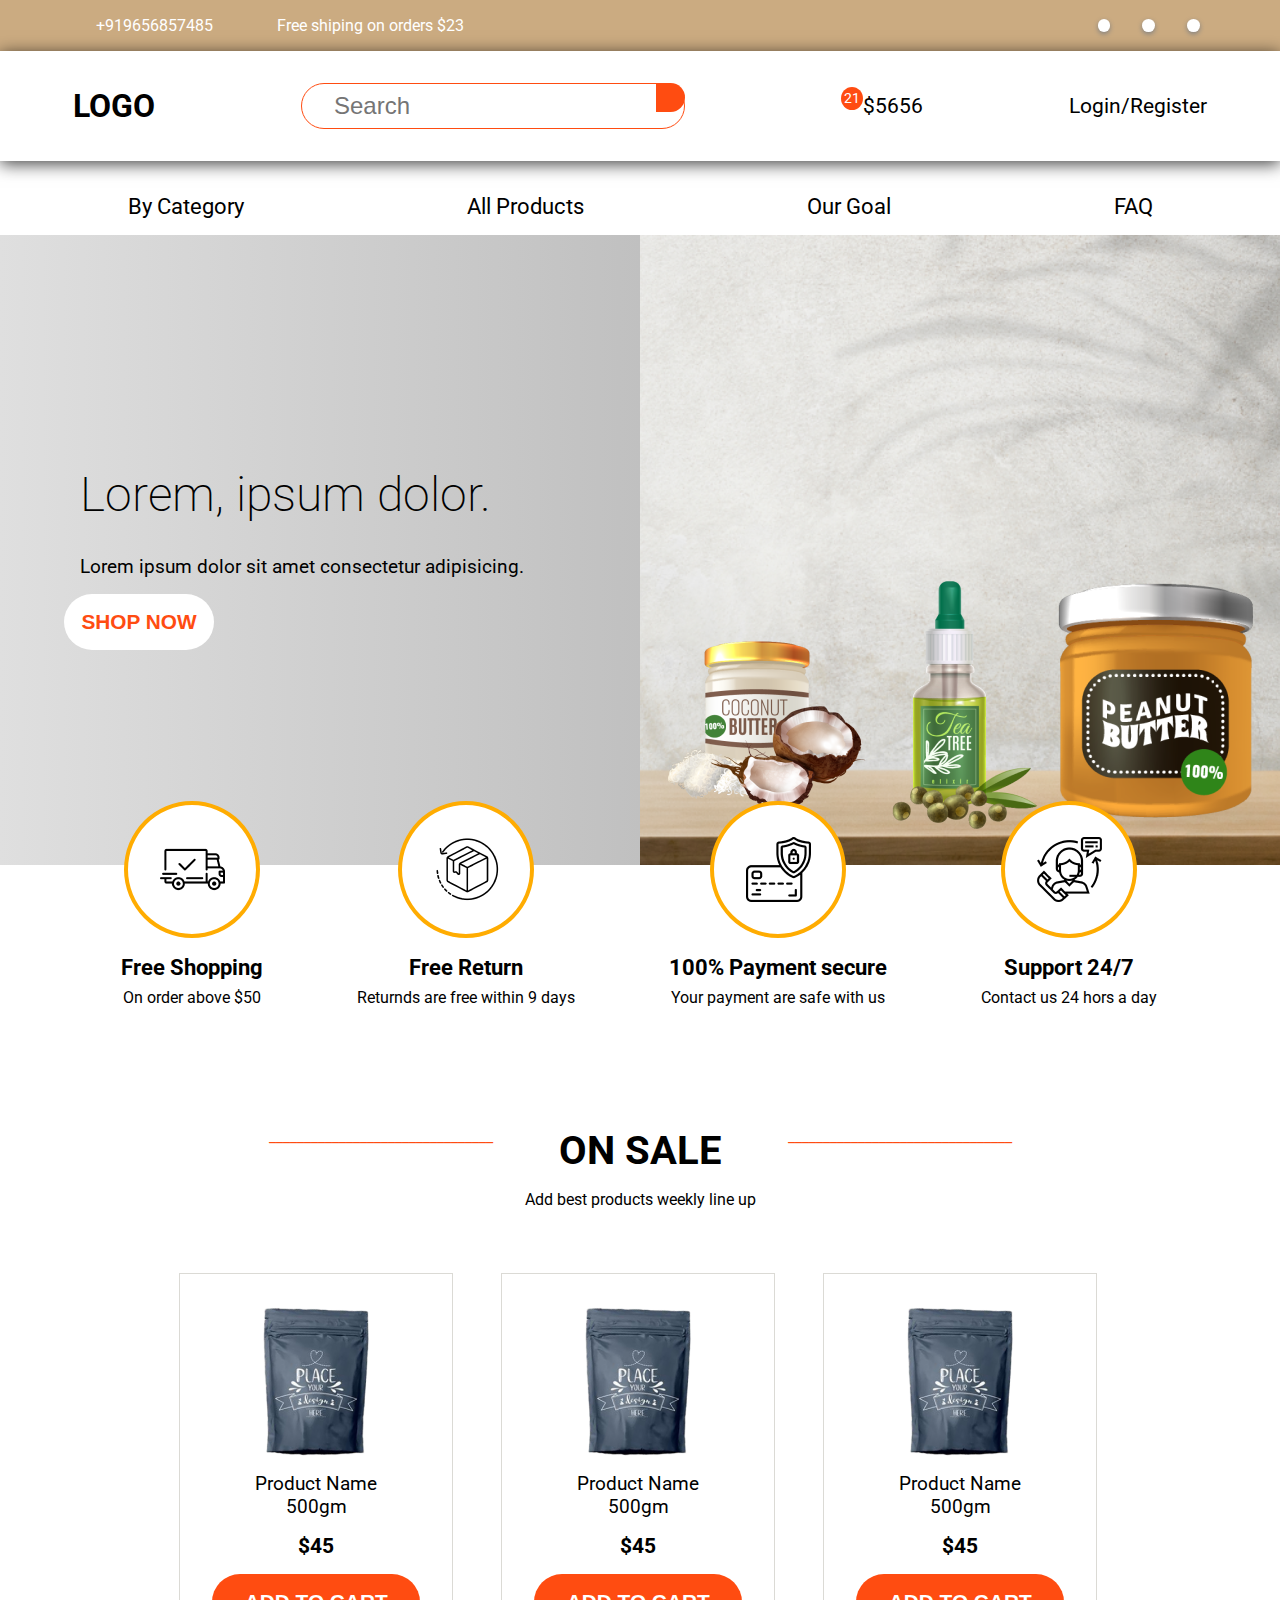
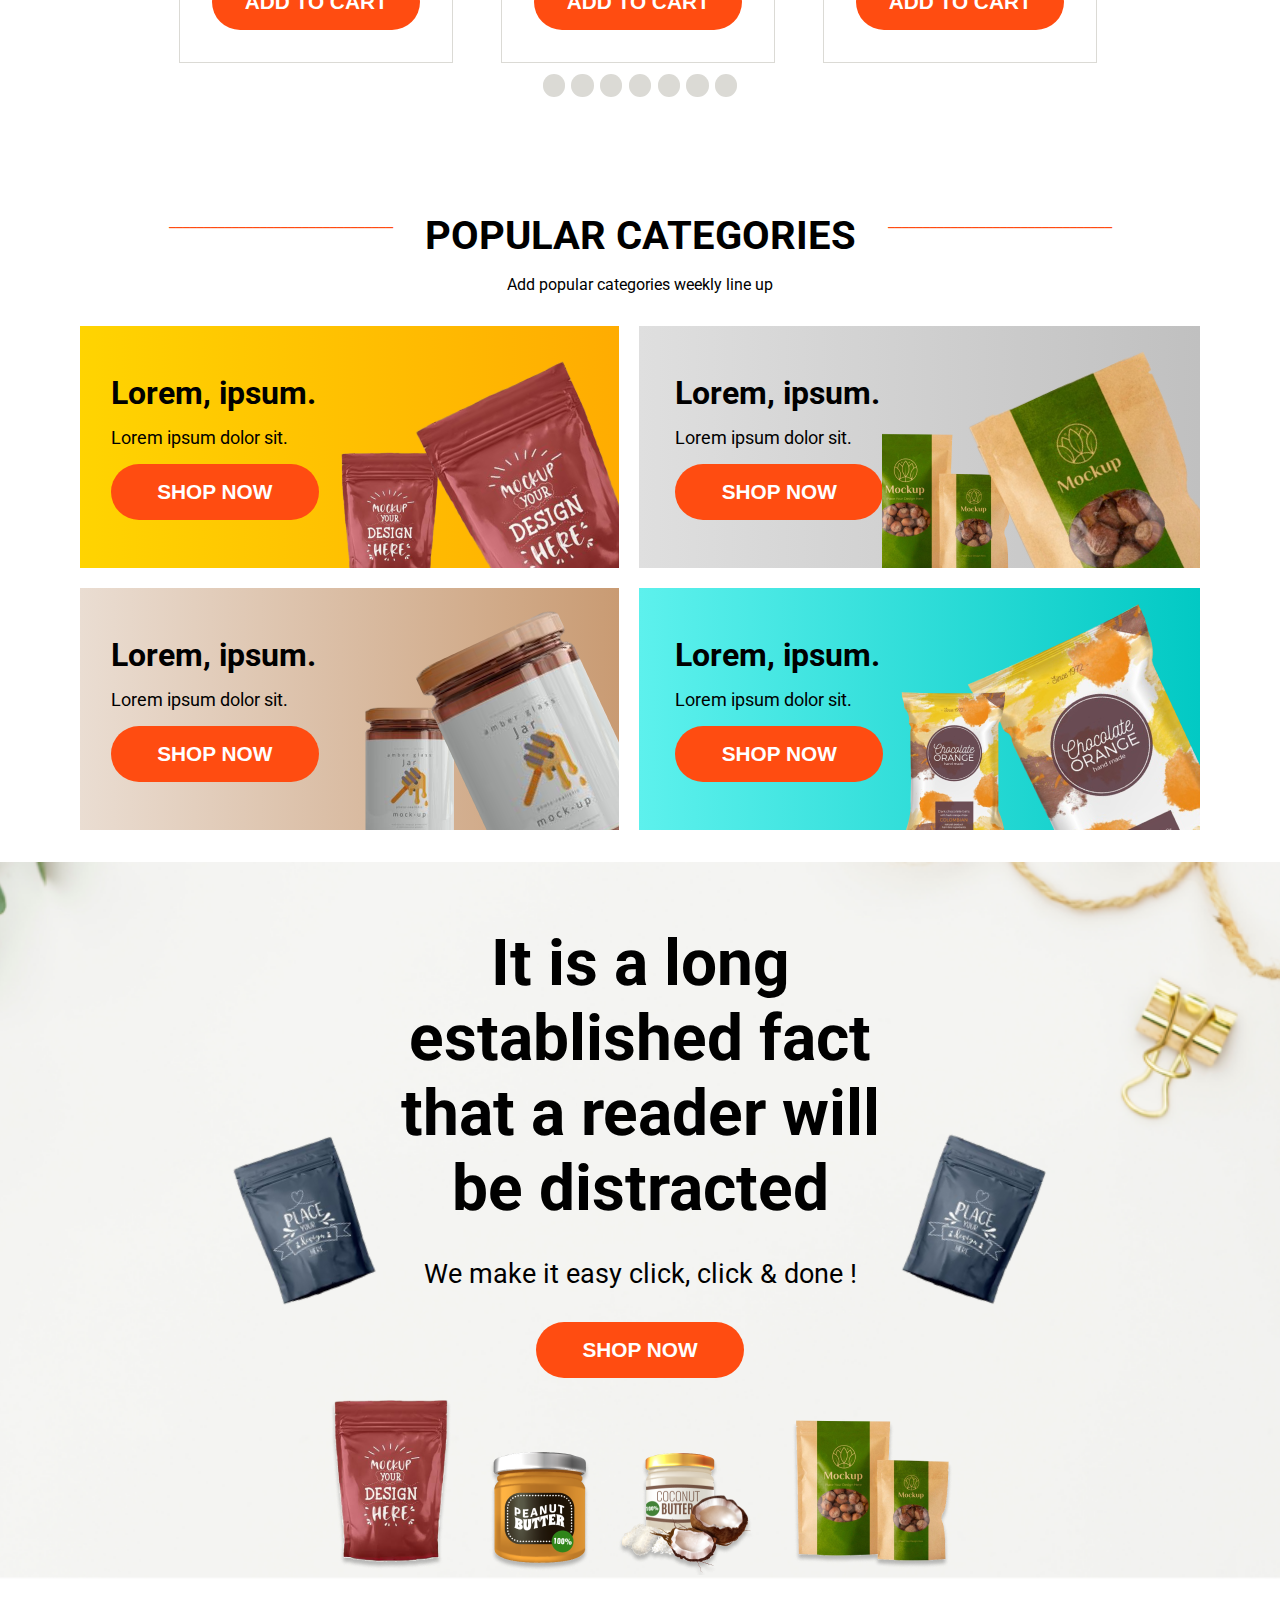
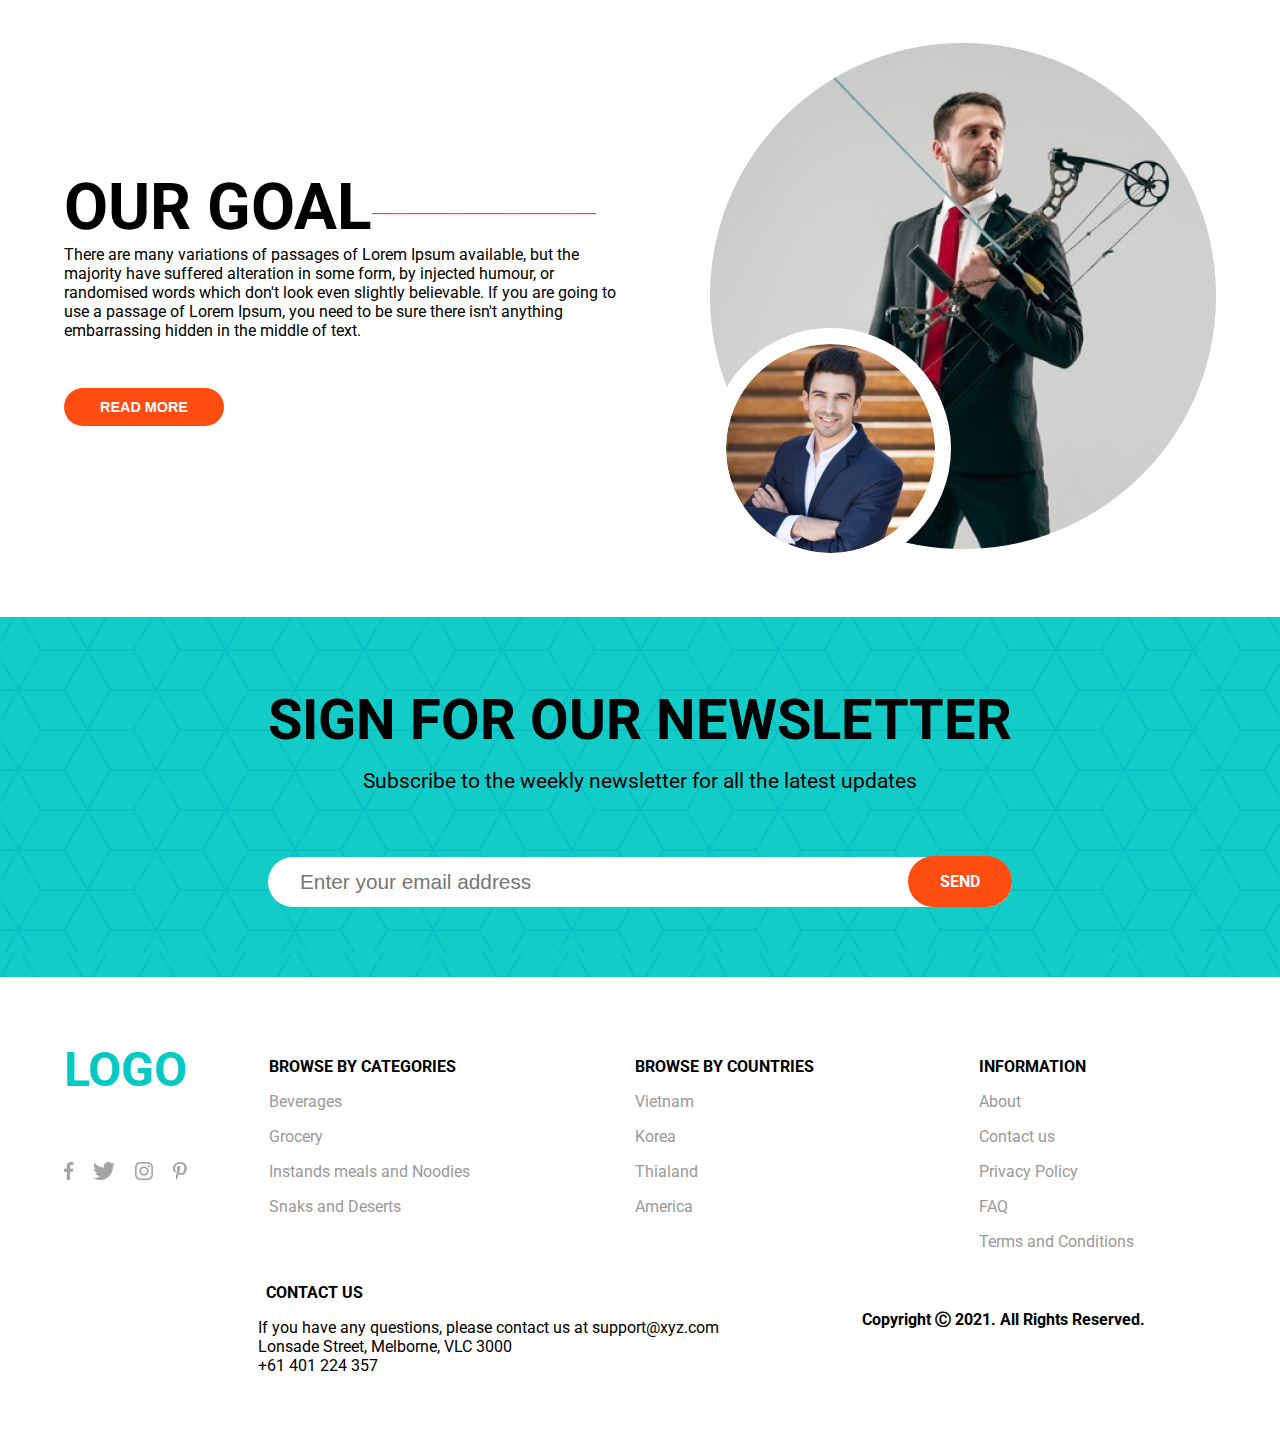
==== index.html @ 4f3ea470 "assignment submission" ====
<!DOCTYPE html>
<html lang="en">
  <head>
    <meta charset="UTF-8" />
    <meta name="viewport" content="width=device-width, initial-scale=1.0" />
    <title>Assignment</title>

    <link
      rel="stylesheet"
      href="https://cdnjs.cloudflare.com/ajax/libs/font-awesome/6.4.2/css/all.min.css"
      integrity="sha512-z3gLpd7yknf1YoNbCzqRKc4qyor8gaKU1qmn+CShxbuBusANI9QpRohGBreCFkKxLhei6S9CQXFEbbKuqLg0DA=="
      crossorigin="anonymous"
      referrerpolicy="no-referrer"
    />
    <link rel="stylesheet" href="./style/global.css" />
    <link rel="stylesheet" href="./style/utlility.css" />
    <link rel="stylesheet" href="./style/home.css" />
    <link rel="stylesheet" href="./style/cover.css" />
    <link rel="stylesheet" href="./style/carausel.css" />
    <link rel="stylesheet" href="./style/categories.css" />
    <link rel="stylesheet" href="./style/footer.css" />
  </head>
  <body>
    <nav>
      <div class="initial__nav">
        <div class="outer__initial__nav">
          <div class="inner__initial__nav">
            <p class="inner__initial__nav_mobile">
              <i class="fa-solid fa-phone"></i>
              +919656857485
            </p>
            <p class="inner__initial__nav_order">Free shiping on orders $23</p>
          </div>
          <div>
            <p class="social__media__icons">
              <span class="social__padding">
                <i class="fa-brands fa-linkedin" style="color: #be7474"></i>
              </span>
              <span class="social__padding">
                <i class="fa-brands fa-twitter" style="color: #be7474"></i>
              </span>
              <span class="social__padding">
                <i class="fa-brands fa-facebook-f" style="color: #be7474"></i>
              </span>
            </p>
          </div>
        </div>
      </div>

      <div class="second__nav__container">
        <div class="logo">
          <h5>LOGO</h5>
        </div>

        <div class="search__input">
          <span class="out__search">
            <input type="text" class="input__box" placeholder="Search" />

            <i class="fa-solid fa-magnifying-glass"></i>
          </span>
        </div>

        <div id="cart" class="cart__container">
          <span>
            <i class="fa-solid fa-bag-shopping"></i>
            <span class="number__of__orders"> 21</span>
            <span class="cart__price"> $5656 </span>
          </span>

          <div class="listing hidden">
            <div class="list">
              <img
                src="assets/images/co1 1.png"
                alt=""
                width="35"
                height="35"
              />
              <div>
                <h6>Product name</h6>
                <div>
                  <span class="reduce">-</span>
                  <span class="list__quantity">2</span>
                  <span class="add">+</span>
                </div>
              </div>

              <div class="price">
                <p>$322</p>
              </div>
            </div>

            <div class="list">
              <img src="assets/images/co2.png" alt="" width="35" height="35" />
              <div>
                <h6>Product name</h6>
                <div>
                  <span class="reduce">-</span>
                  <span class="list__quantity">2</span>
                  <span class="add">+</span>
                </div>
              </div>

              <div class="price">
                <p>$322</p>
              </div>
            </div>
            <div class="list">
              <img src="assets/images/co2.png" alt="" width="35" height="35" />
              <div>
                <h6>Product name</h6>
                <div>
                  <span class="reduce">-</span>
                  <span class="list__quantity">2</span>
                  <span class="add">+</span>
                </div>
              </div>

              <div class="price">
                <p>$322</p>
              </div>
            </div>
          </div>
        </div>
        <div class="log__reg__container">
          <p>Login/Register</p>
        </div>
      </div>
    </nav>
    <main>
      <div class="cover__container">
        <div class="header__links">
          <span>
            <a href="">By Category</a>
            <i class="fa-solid fa-angle-down"></i>
          </span>
          <a href="">All Products</a>
          <a href="">Our Goal </a>
          <a href="">FAQ</a>
        </div>

        <div class="cover">
          <div class="content">
            <h6>Lorem, ipsum dolor.</h6>
            <p>Lorem ipsum dolor sit amet consectetur adipisicing.</p>
            <button class="white__button">SHOP NOW</button>
          </div>
          <div class="image">
            <div class="images">
              <img src="assets/images/co1 1.png" alt="" />
              <img src="assets/images/co2.png" alt="" />
              <img src="assets/images/co3.png" alt="" />
            </div>
          </div>
        </div>
        <div class="feature__container">
          <div class="feature">
            <div class="feature__image">
              <span class="feature__span"
                ><img src="assets/icons/shipped 1.png" alt="" />
              </span>
            </div>
            <div class="feature__content">
              <h6>Free Shopping</h6>
              <p>On order above $50</p>
            </div>
          </div>
          <div class="feature">
            <div class="feature__image">
              <span class="feature__span"
                ><img src="assets/icons/return-box 1.png" alt="" />
              </span>
            </div>
            <div class="feature__content">
              <h6>Free Return</h6>
              <p>Returnds are free within 9 days</p>
            </div>
          </div>
          <div class="feature">
            <div class="feature__image">
              <span class="feature__span"
                ><img src="assets/icons/secure-payment 1.png" alt="" />
              </span>
            </div>
            <div class="feature__content">
              <h6>100% Payment secure</h6>
              <p>Your payment are safe with us</p>
            </div>
          </div>
          <div class="feature">
            <div class="feature__image">
              <span class="feature__span"
                ><img src="assets/icons/customer-service 1.png" alt="" />
              </span>
            </div>
            <div class="feature__content">
              <h6>Support 24/7</h6>
              <p>Contact us 24 hors a day</p>
            </div>
          </div>
        </div>
      </div>

      <div class="second__container">
        <div class="second__container__heading">
          <span class="horizontant__line">
            ________________________________</span
          >
          <div>
            <h3>ON SALE</h3>
            <p>Add best products weekly line up</p>
          </div>
          <span class="horizontant__line">
            ________________________________</span
          >
        </div>
      </div>
      <!-- carausel  -->
      <section class="carausel__seciton">
        <div class="carausel__card__container">
          <span>
            <i class="fa-solid fa-chevron-left"></i>
          </span>
          <div class="cards">
            <div class="card">
              <img
                src="assets/images/plastic-bag-foil-pouch-bag-packaging-package-branding-identity_1150-41201 1.png"
                alt=""
              />
              <p>Product Name</p>
              <p>500gm</p>
              <p class="price"><strong>$45</strong></p>

              <button class="button__dark">ADD TO CART</button>
            </div>
            <div class="card">
              <img
                src="assets/images/plastic-bag-foil-pouch-bag-packaging-package-branding-identity_1150-41201 1.png"
                alt=""
              />
              <p>Product Name</p>
              <p>500gm</p>
              <p class="price"><strong>$45</strong></p>

              <button class="button__dark">ADD TO CART</button>
            </div>
            <div class="card">
              <img
                src="assets/images/plastic-bag-foil-pouch-bag-packaging-package-branding-identity_1150-41201 1.png"
                alt=""
              />
              <p>Product Name</p>
              <p>500gm</p>
              <p class="price"><strong>$45</strong></p>

              <button class="button__dark">ADD TO CART</button>
            </div>
            <div class="card">
              <img
                src="assets/images/plastic-bag-foil-pouch-bag-packaging-package-branding-identity_1150-41201 1.png"
                alt=""
              />
              <p>Product Name</p>
              <p>500gm</p>
              <p class="price"><strong>$45</strong></p>

              <button class="button__dark">ADD TO CART</button>
            </div>
            <div class="card">
              <img
                src="assets/images/plastic-bag-foil-pouch-bag-packaging-package-branding-identity_1150-41201 1.png"
                alt=""
              />
              <p>Product Name</p>
              <p>500gm</p>
              <p class="price"><strong>$45</strong></p>

              <button class="button__dark">ADD TO CART</button>
            </div>
            <div class="card">
              <img
                src="assets/images/plastic-bag-foil-pouch-bag-packaging-package-branding-identity_1150-41201 1.png"
                alt=""
              />
              <p>Product Name</p>
              <p>500gm</p>
              <p class="price"><strong>$45</strong></p>

              <button class="button__dark">ADD TO CART</button>
            </div>
            <div class="card">
              <img
                src="assets/images/plastic-bag-foil-pouch-bag-packaging-package-branding-identity_1150-41201 1.png"
                alt=""
              />
              <p>Product Name</p>
              <p>500gm</p>
              <p class="price"><strong>$45</strong></p>

              <button class="button__dark">ADD TO CART</button>
            </div>
          </div>
          <span>
            <i class="fa-solid fa-chevron-right"></i>
          </span>
        </div>

        <div class="cr__btn__container">
          <span class="cr__btn inactive__button"> </span>
          <span class="cr__btn inactive__button"> </span>
          <span class="cr__btn inactive__button"> </span>
          <span class="cr__btn inactive__button"> </span>
          <span class="cr__btn inactive__button"> </span>
          <span class="cr__btn inactive__button"> </span>
          <span class="cr__btn inactive__button"> </span>
        </div>
      </section>

      <section class="third__container">
        <div class="third__container__heading">
          <span class="horizontant__line">
            ________________________________</span
          >
          <div>
            <h3>POPULAR CATEGORIES</h3>
            <p>Add popular categories weekly line up</p>
          </div>
          <span class="horizontant__line">
            ________________________________</span
          >
        </div>
      </section>

      <section class="fourth__container">
        <div class="box color1">
          <div class="box__content">
            <div>
              <h4>Lorem, ipsum.</h4>
              <p>Lorem ipsum dolor sit.</p>
              <button class="button__dark">SHOP NOW</button>
            </div>
          </div>
          <div class="box__image__container">
            <img src="assets/images/Mask Group(1).png" alt="" />
          </div>
        </div>
        <div class="box color2">
          <div class="box__content">
            <div>
              <h4>Lorem, ipsum.</h4>
              <p>Lorem ipsum dolor sit.</p>
              <button class="button__dark">SHOP NOW</button>
            </div>
          </div>
          <div class="box__image__container">
            <img src="assets/images/Mask Group.png" alt="" />
          </div>
        </div>
        <div class="box color3">
          <div class="box__content">
            <div>
              <h4>Lorem, ipsum.</h4>
              <p>Lorem ipsum dolor sit.</p>
              <button class="button__dark">SHOP NOW</button>
            </div>
          </div>
          <div class="box__image__container">
            <img src="assets/images/Mask Group (copy).png" alt="" />
          </div>
        </div>
        <div class="box color4">
          <div class="box__content">
            <div>
              <h4>Lorem, ipsum.</h4>
              <p>Lorem ipsum dolor sit.</p>
              <button class="button__dark">SHOP NOW</button>
            </div>
          </div>
          <div class="box__image__container">
            <img src="assets/images/Mask Group4.png" alt="" />
          </div>
        </div>
      </section>

      <section class="fifth__section">
        <img
          class="left_img"
          src="assets/images/plastic-bag-foil-pouch-bag-packaging-package-branding-identity_1150-41201 1.png"
          alt=""
        />
        <img
          class="right_img"
          src="assets/images/plastic-bag-foil-pouch-bag-packaging-package-branding-identity_1150-41201 1.png"
          alt=""
        />
        <h3>It is a long established fact that a reader will be distracted</h3>
        <p>We make it easy click, click & done !</p>
        <button class="button__dark">SHOP NOW</button>
        <div>
          <img src="assets/images/Group 24.png" alt="" />
        </div>
      </section>

      <section class="sixth__section">
        <div class="content">
          <div class="flex items-center">
            <h2>OUR GOAL</h2>
            <p>________________________________</p>
          </div>
          <p>
            There are many variations of passages of Lorem Ipsum available, but
            the majority have suffered alteration in some form, by injected
            humour, or randomised words which don't look even slightly
            believable. If you are going to use a passage of Lorem Ipsum, you
            need to be sure there isn't anything embarrassing hidden in the
            middle of text.
          </p>
          <button class="button__dark">READ MORE</button>
        </div>
        <div class="image__container relative">
          <img src="assets/images/goalimage1.png" alt="" />
          <img class="secondary" src="assets/images/goalimage2.png" alt="" />
        </div>
      </section>

      <section class="seventh__container flex justify-center items-center">
        <div class="seventh__container__content">
          <h3>SIGN FOR OUR NEWSLETTER</h3>
          <p>Subscribe to the weekly newsletter for all the latest updates</p>
          <span class="input__span relative">
            <input
              type="text"
              class="input__box"
              placeholder="Enter your email address"
            />

            <span class="input__button">SEND</span>
          </span>
        </div>
      </section>
    </main>

    <footer class="footer__section">
      <div class="company">
        <h1>LOGO</h1>
        <img src="assets/icons/Group 30.png" alt="" />
      </div>
      <div class="links">
        <div class="flex first__container">
          <div>
            <ul>
              <li class="heading">BROWSE BY CATEGORIES</li>
            </ul>
            <ul>
              <li>Beverages</li>
            </ul>
            <ul>
              <li>Grocery</li>
            </ul>
            <ul>
              <li>Instands meals and Noodies</li>
            </ul>
            <ul>
              <li>Snaks and Deserts</li>
            </ul>
          </div>
          <div>
            <ul>
              <li class="heading">BROWSE BY COUNTRIES</li>
            </ul>
            <ul>
              <li>Vietnam</li>
            </ul>
            <ul>
              <li>Korea</li>
            </ul>
            <ul>
              <li>Thialand</li>
            </ul>
            <ul>
              <li>America</li>
            </ul>
          </div>
          <div>
            <ul>
              <li class="heading">INFORMATION</li>
            </ul>
            <ul>
              <li>About</li>
            </ul>
            <ul>
              <li>Contact us</li>
            </ul>
            <ul>
              <li>Privacy Policy</li>
            </ul>
            <ul>
              <li>FAQ</li>
            </ul>
            <ul>
              <li>Terms and Conditions</li>
            </ul>
          </div>
        </div>
        <div class="second__container">
          <div class="contact">
            <h4 class="bold contact__heading">CONTACT US</h4>
            <div class="contact__info">
              <p>
                <i style="color: #9a9999" class="fa-solid fa-envelope"></i>
                <span>
                  If you have any questions, please contact us at
                  support@xyz.com
                </span>
              </p>
              <p>
                <i style="color: #9a9999" class="fa-solid fa-location-dot"></i>
                <span>Lonsade Street, Melborne, VLC 3000</span>
              </p>
              <p>
                <i style="color: #9a9999" class="fa-solid fa-phone"></i>
                <span>+61 401 224 357</span>
              </p>
            </div>
          </div>
          <div class="copyright bold">
            <p>Copyright Ⓒ 2021. All Rights Reserved.</p>
          </div>
        </div>
      </div>
    </footer>

    <script src="index.js"></script>
    <script src="slider.js"></script>
  </body>
</html>
---- style/global.css ----
@import url("https://fonts.googleapis.com/css2?family=Roboto&display=swap");

* {
  margin: 0;
  padding: 0;
  box-sizing: border-box;
}

:root {
  --primary: #ff4c11;
  --secondary: #ffac01;
  --color5: #ffffff;
  --color1: linear-gradient(to right, #ffd401, #ffac01);
  --color2: linear-gradient(to right, #dfdfdf, #c0c0c0);
  --color3: linear-gradient(to right, #eaddd2, #c99b73);
  --color4: linear-gradient(to right, #5df1ed, #02c9c4);
  --color6: #cbab81;
  --textColor: #ffffff;
  --textColorLight: #9a9999;
  --color7: #dbdad5;
  --black: #00000;
  --color8: #ffac01;
  --color9: #c0c0c0;
  --color10: #c99b73;
  --color11: #02c9c4;

  font-family: "Roboto", sans-serif;
}
---- style/utlility.css ----
.button__dark {
  width: 13rem;
  background-color: var(--primary);
  padding: 1rem 0.5rem;
  border-radius: 50px;
  color: var(--textColor);
  border: none;
  font-weight: bold;
  font-size: 1.3em;
}
.button__dark__secondary {
  width: 13rem;
  background-color: var(--secondary);
  padding: 1rem 0.5rem;
  border-radius: 50px;
  color: var(--textColor);
  border: none;
  font-weight: bold;
  font-size: 1.3em;
}
.active__button {
  background-color: var(--primary);
}

.inactive__button {
  background: var(--color7);
}

.color1 {
  background: var(--color1);
}

.color2 {
  background: var(--color2);
}

.color3 {
  background: var(--color3);
}

.color4 {
  background: var(--color4);
}
.color1::before {
  background-color: var(--color8);
}

.color2::before {
  background-color: var(--color9);
}

.color3::before {
  background-color: var(--color10);
}

.color4::before {
  background-color: var(--color11);
}

.flex {
  display: flex;
}
.justify-center {
  justify-content: center;
}
.items-center {
  align-items: center;
}

.relative {
  position: relative;
}
.bold {
  font-weight: bold;
}

.primaryText {
  color: var(--primary);
}

.text-centre {
  text-align: center;
}
.space-between {
  justify-content: space-between;
}

.next-button {
  background-color: var(--color5);
  padding: 0.5rem 1rem;
  border-radius: 20px;
  width: 10rem;
  border: 1px solid var(--color7);
  margin: 0 2rem;
}
---- style/home.css ----
.initial__nav {
  background-color: var(--color6);
  padding: 1rem 4rem;
}

.outer__initial__nav {
  display: flex;
  justify-content: space-between;
  align-items: center;
}

.inner__initial__nav {
  display: flex;
  color: var(--textColor);
}

.inner__initial__nav_mobile,
.inner__initial__nav_order {
  padding: 0 2rem;
}

.outer__initial__nav .social__media__icons {
  display: flex;
}

.outer__initial__nav .social__media__icons .social__padding {
  margin: auto;
  display: flex;
  justify-content: center;
  align-items: center;
  background: white;
  border-radius: 50%;
  padding: 0.4rem;
  margin: 0 1rem;
  -webkit-box-shadow: 0px 2px 5px 0px rgba(130, 130, 130, 1);
  -moz-box-shadow: 0px 2px 5px 0px rgba(130, 130, 130, 1);
  box-shadow: 0px 2px 5px 0px rgba(130, 130, 130, 1);
}

/* ********************** logo header ***************** */

.second__nav__container .search__input .out__search {
}
.second__nav__container .search__input .fa-magnifying-glass {
  color: var(--color5);
}

.search__input .input__box {
  /* padding: 0.7rem 0; */
  font-size: 1.5rem;
  border-radius: 50px;
  padding: 0.5rem 2rem;
  border: 1px solid var(--primary);
  outline-color: var(--primary);
  width: 30vw;
}
.search__input .out__search {
  /* padding: 0.7rem 0; */
  position: relative;
}

.search__input .out__search i {
  position: absolute;
  right: 0;
  background-color: var(--primary);
  padding: 0.9rem;
  border-radius: 0 50% 50% 0;
}
.second__nav__container {
  display: flex;
  justify-content: space-around;
  align-items: center;
}

.second__nav__container .cart__container,
.log__reg__container {
  font-size: 1.3rem;
}

.second__nav__container .logo h5 {
  font-size: 2rem;
  color: var(--color3);
}

.second__nav__container {
  padding: 2rem 0;
  -webkit-box-shadow: 0px 3px 16px 0px rgba(0, 0, 0, 0.75);
  -moz-box-shadow: 0px 3px 16px 0px rgba(0, 0, 0, 0.75);
  box-shadow: 0px 3px 16px 0px rgba(0, 0, 0, 0.75);
}

.second__nav__container .cart__container {
  position: relative;
}

.second__nav__container .cart__container .number__of__orders {
  color: var(--textColor);
  background-color: var(--primary);
  position: absolute;
  top: -7px;
  left: 10px;
  font-size: 0.9rem;
  border-radius: 50%;
  padding: 0.2rem;
}

.second__nav__container .cart__container .cart__price {
  margin-left: 2rem;
}

.second__nav__container .cart__container .listing {
  position: absolute;
  background-color: var(--color5);
  -webkit-box-shadow: 1px 0px 13px 0px rgba(0, 0, 0, 0.75);
  -moz-box-shadow: 1px 0px 13px 0px rgba(0, 0, 0, 0.75);
  box-shadow: 1px 0px 13px 0px rgba(0, 0, 0, 0.75);
  padding: 0.5rem;
  border-radius: 7px;
  width: 25rem;
  animation-name: fade;
  animation-duration: 0.3s;
  z-index: 10;
}
@keyframes fade {
  0% {
    opacity: 0;
  }
  100% {
    opacity: 1;
  }
}

.listing .reduce {
  padding: 0 0.5rem;
  border-radius: 50%;
  background-color: var(--color7);
}

.listing .add {
  padding: 0 0.5rem;
  border-radius: 50%;
  background-color: var(--primary);
  color: var(--textColor);
}

.second__nav__container .cart__container .listing .list {
  display: flex;
  justify-content: space-around;
  align-items: center;
  margin: 2rem 0.5rem;
  border-bottom: 1px solid var(--color7);
  padding: 0.5rem;
}

.hidden {
  display: none !important;
}
---- style/cover.css ----
.cover__container {
  margin-top: 1rem;
  position: relative;
}

.cover__container .header__links {
  display: flex;
  justify-content: space-around;
  padding: 1rem;
}

.cover__container .header__links a {
  text-decoration: none;
  color: black;
  font-size: 1.4em;
}

.cover__container .cover {
  height: 70vh;
  display: flex;
}

.cover__container .cover .content {
  background: var(--color2);
  height: 100%;
  width: 50%;
  display: flex;
  justify-content: center;
  align-items: left;
  flex-direction: column;
  padding: 0 4rem;
}
.cover__container .cover .image {
  width: 50%;
  height: 100%;
  background-image: url("../assets/images/product-backdrop-empty-wooden-table-with-concrete-wall-plant-shadow\ 1.png");
  background-size: cover; /* Adjusts the image size to cover the entire container */
  background-position: center; /* Centers the image within the container */
  background-repeat: no-repeat;
  display: flex;
  justify-content: center;
  align-items: end;
}

.cover__container .cover .image .images {
  margin-bottom: 2rem;
}

.cover__container .cover .content h6 {
  font-size: 3em;
  font-weight: 200;
  padding: 1rem;
}
.cover__container .cover .content p {
  font-size: 1.2em;
  padding: 1rem;
}
.white__button {
  width: 150px;
  background-color: var(--color5);
  padding: 1rem 0.5rem;
  border-radius: 50px;
  color: var(--primary);
  border: none;
  font-weight: bold;
  font-size: 1.3em;
}

.feature__container {
  /* position: absolute; */

  /* justify-content: space-around; */
  bottom: -7rem;
  /* padding: 0 5rem; */
  gap: 5rem;
  display: flex;
  justify-content: center;
  align-items: center;
  margin-top: -4rem;
}
.feature__container .feature {
  display: flex;
  justify-content: center;
  align-items: center;
  flex-direction: column;
}
.feature__container .feature .feature__image .feature__span {
  width: 70px;
  display: flex;
  justify-content: center;
  padding: 2rem 4rem;
  border-radius: 50%;
  background-color: var(--color5);
  border: 4px solid var(--secondary);
}

.feature__container .feature .feature__content {
  margin-top: 1rem;
}

.feature__container .feature .feature__content h6 {
  font-size: 1.4rem;
  text-align: center;
}
.feature__container .feature .feature__content p {
  font-size: 1rem;
  text-align: center;
  margin: 0.5rem;
}
.second__container,
.third__container {
  margin-top: 7rem;
}
.second__container .second__container__heading,
.third__container .third__container__heading {
  display: flex;
  justify-content: center;

  gap: 2rem;

  text-align: center;
}
.second__container .second__container__heading .horizontant__line,
.third__container .third__container__heading .horizontant__line {
  color: var(--primary);
}
.second__container__heading p,
.third__container__heading p {
  margin-top: 1rem;
}

.second__container__heading h3,
.third__container__heading h3 {
  font-size: 2.5rem;
}
---- style/carausel.css ----
.carausel__seciton {
  margin-top: 4rem;
}
.carausel__seciton .carausel__card__container {
  display: flex;
  align-items: center;
  margin: 0.5rem 4rem;
}
.carausel__seciton .carausel__card__container .cards .card {
  border: 1px solid var(--color7);
  padding: 2rem;
  width: 25rem;
  display: flex;
  flex-direction: column;
  justify-content: center;
  align-items: center;
}
.carausel__seciton .carausel__card__container .cards {
  overflow-x: auto;
  display: flex;
  gap: 3rem;
  white-space: nowrap;
  width: 80%;
  margin: auto;
}
.carausel__seciton .carausel__card__container .cards::-webkit-scrollbar {
  display: none;
}
.carausel__seciton .carausel__card__container .cards .card img {
  margin-bottom: 1rem;
}
.carausel__seciton .carausel__card__container .cards .card p {
  font-size: 1.2rem;
  text-align: center;
}

.carausel__seciton .carausel__card__container .cards .card .price {
  font-size: 1.3rem;
  margin: 1rem 0;
}
.carausel__seciton .carausel__card__container .fa-chevron-left,
.carausel__seciton .carausel__card__container .fa-chevron-right {
  font-size: 1.4rem;
  cursor: pointer;
}

.carausel__seciton .cr__btn {
  padding: 0.7rem;
  border-radius: 50%;

  margin: 0.2rem;
}

.carausel__seciton .cr__btn__container {
  display: flex;
  justify-content: center;
  align-items: center;
}
---- style/categories.css ----
.fourth__container {
  margin: 2rem 5rem;
  display: grid;
  grid-template-columns: repeat(2, 1fr); /* Two columns */
  grid-template-rows: repeat(2, 1fr);
  gap: 20px; /* Optional: Add some gap between the items */
}
.fourth__container .box {
  /* position: relative; */
  display: flex;
  justify-content: center;
  align-items: center;
}

.fourth__container:nth-child(1) {
}
.fourth__container .box .box__content {
  display: flex;
  flex-direction: column;
  align-items: center;
  justify-content: center;

  width: 50%;
}
.fourth__container .box .box__content h4 {
  font-size: 2rem;
}
.fourth__container .box .box__content p {
  font-size: 1.1rem;
  margin: 1rem 0;
}
.fourth__container .box .box__image__container {
  display: flex;
  justify-content: end;
  align-items: end;
  width: 50%;
}
.fourth__container .box .box__image__container img {
}

.fifth__section {
  background-image: url("../assets/images/design-space-decorated-with-leaves-website-banner-template\ 1.png");
  background-repeat: no-repeat;
  background-size: cover; /* Adjusts the image size to cover the entire container */
  background-position: center; /* Centers the image within the container */
  min-height: 35rem;
  width: 100vw;
  display: flex;
  justify-content: center;
  flex-direction: column;
  align-items: center;
  padding: 0 25rem;
  position: relative;
}

.fifth__section h3 {
  padding-top: 3rem;
  font-size: 4rem;
  margin: 1rem 0;
  text-align: center;
}
.fifth__section p {
  font-size: 1.7rem;
  margin: 1rem 0;
}

.fifth__section button {
  margin: 1rem 0;
}

.fifth__section .left_img {
  position: absolute;
  rotate: 340deg;
  left: 15rem;
}
.fifth__section .right_img {
  position: absolute;
  rotate: 20deg;
  right: 15rem;
}

.sixth__section {
  display: flex;
  margin: 4rem;
  /* padding: 0 5rem; */
  justify-content: space-between;

  align-items: center;
}
.sixth__section .content {
  width: 50%;
}
.sixth__section .content h2 {
  font-size: 4rem;
}
.sixth__section .content button {
  font-size: 0.9em;
  width: 10rem;
  margin-top: 3rem;
  padding: 0.7rem 1rem;
}
.sixth__section .content .flex p {
  color: var(--primary);
}
.sixth__section .image__container,
.sixth__section .content {
}
.sixth__section .image__container .secondary {
  padding: 1rem;
  background-color: var(--color5);
  border-radius: 50%;
  position: absolute;
  bottom: -1rem;
  left: 0;
}
.seventh__container {
  background: url("../assets/images/seenthimg.png");
  background-color: var(--color11);
  height: 40vh;
}
.seventh__container .seventh__container__content .input__span input {
  padding: 0.8rem 2rem;
  font-size: 1.3rem;
  width: 100%;
  border-radius: 200px;
  outline: none;
  border: none;
}

.seventh__container .seventh__container__content .input__span .input__button {
  background-color: var(--primary);
  position: absolute;
  right: 0;
  top: -1.1rem;

  padding: 1rem 2rem;
  border-radius: 50px;
  color: var(--textColor);
  font-weight: bold;
}

.seventh__container .seventh__container__content h3 {
  font-size: 3.5rem;
}
.seventh__container .seventh__container__content p {
  font-size: 1.3rem;
  margin: 1rem 0;
  text-align: center;
  margin-bottom: 4rem;
}
---- style/footer.css ----
.footer__section {
  padding: 4rem;
  display: flex;
}

.footer__section .company h1 {
  font-size: 3rem;
  color: var(--color11);
  margin-bottom: 4rem;
}
.footer__section .links {
  width: 100%;
}
.footer__section .links .first__container {
  display: flex;
  justify-content: space-around;
  width: 100%;
}
.footer__section .links .first__container ul li {
  list-style: none;
  margin: 1rem;
  color: var(--textColorLight);
}

.footer__section .heading {
  font-weight: bold;
  color: black !important;
}

.footer__section .links .contact .contact__info {
  margin-left: -1rem;
}

.footer__section .links .contact .contact__info i {
  margin: 0.5rem;
}

.footer__section .links .second__container {
  margin-top: 0;
  display: flex;
  justify-content: space-around;
  align-items: center;
}
.footer__section .second__container .contact__heading {
  margin: 1rem 0.5rem;
}
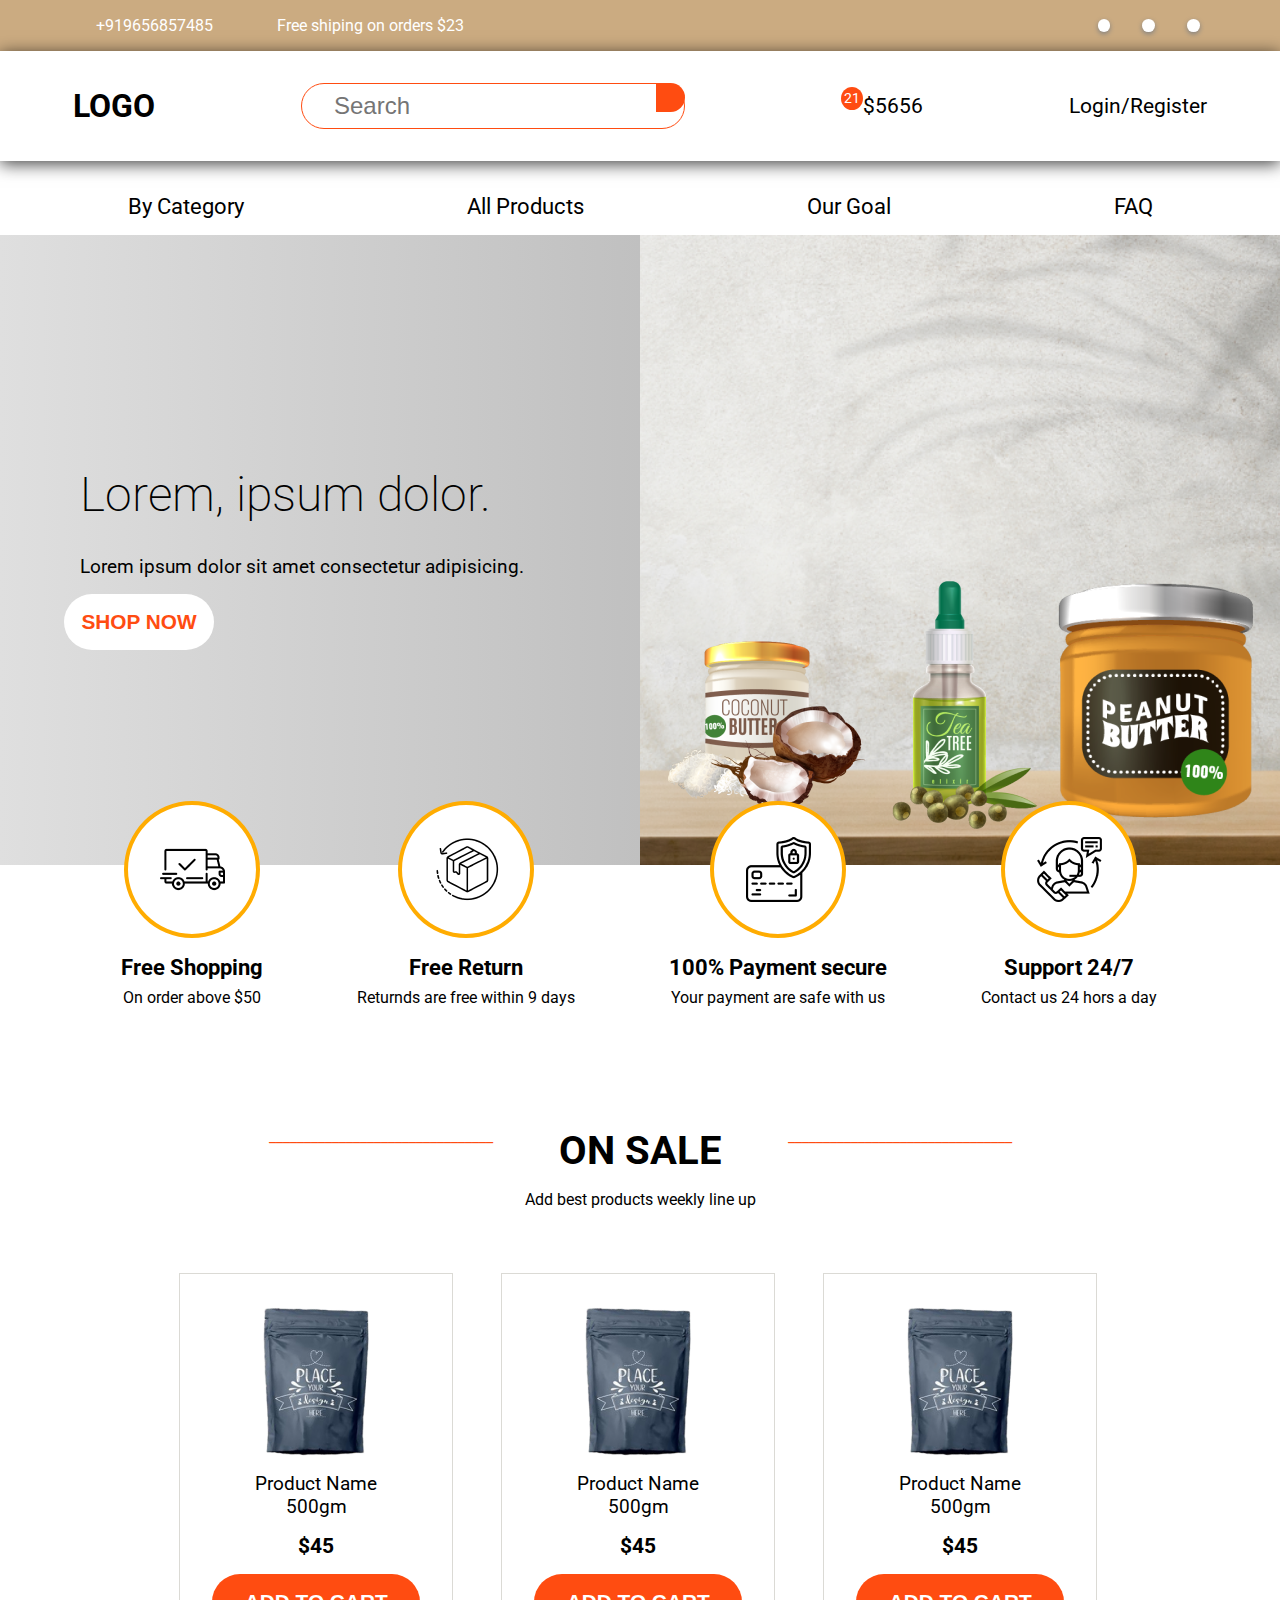
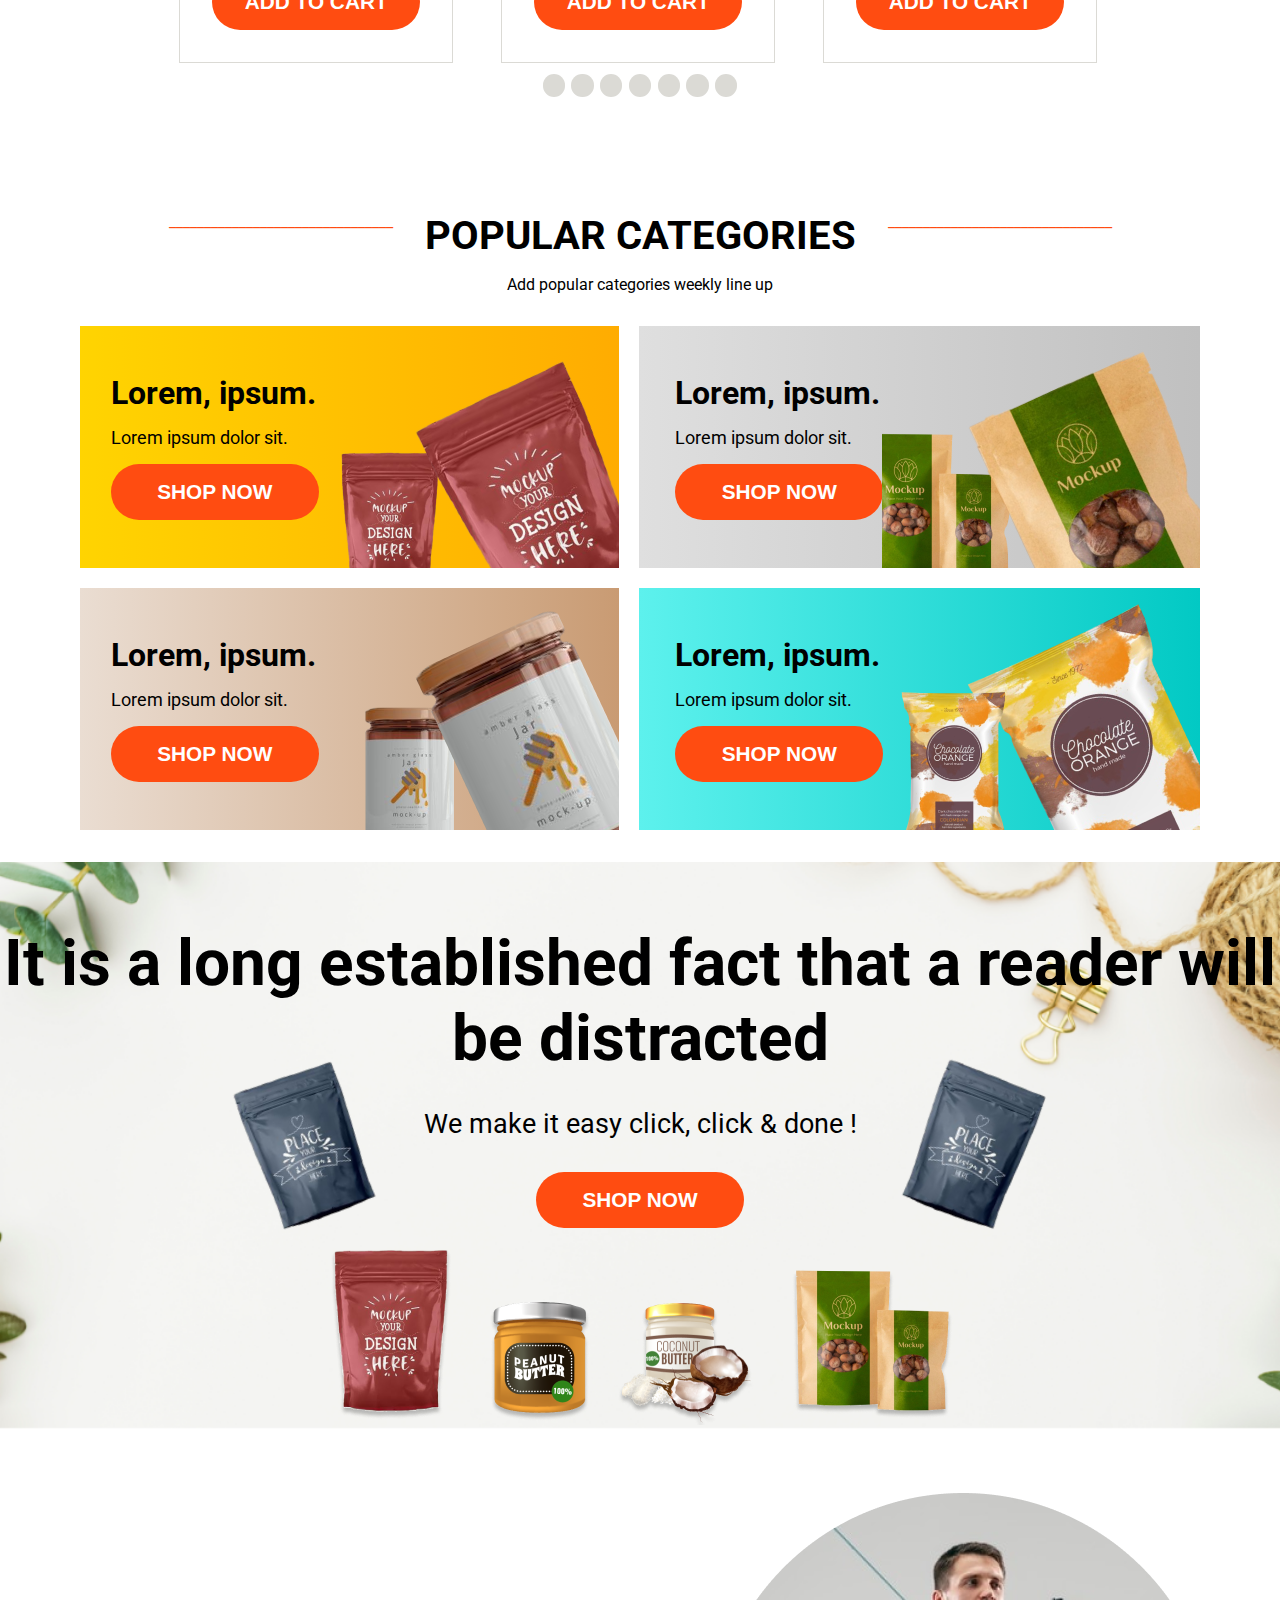
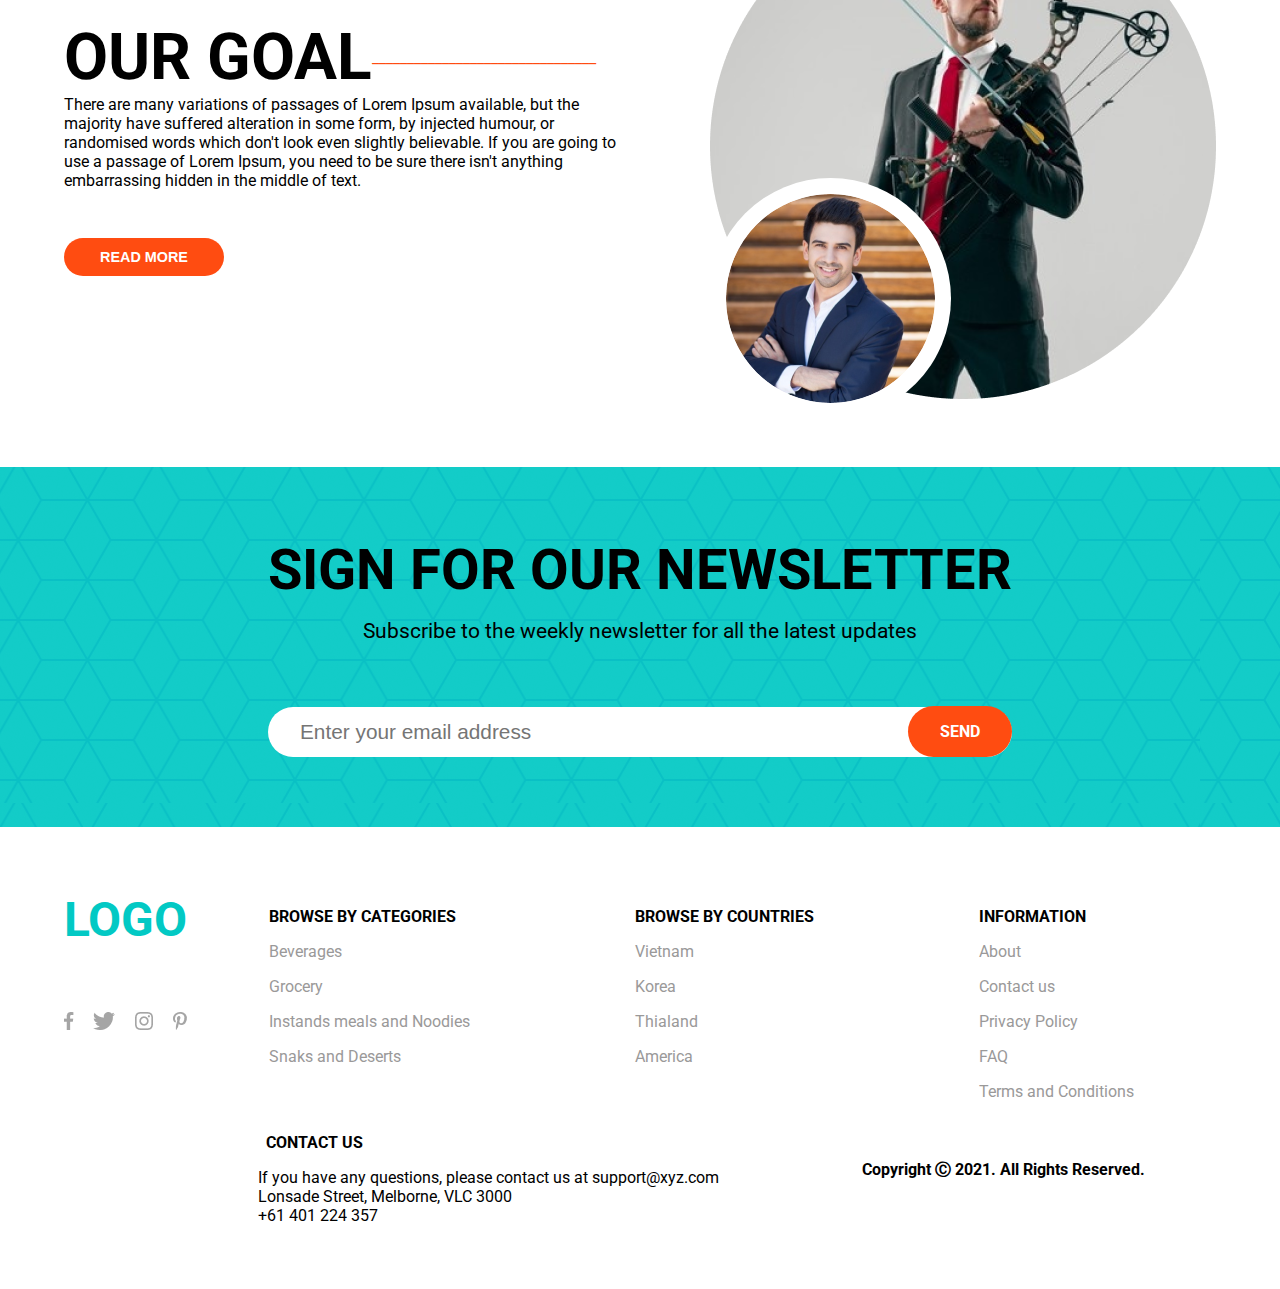
==== commit 0f4c277f: "home responsive" ====
--- a/index.html
+++ b/index.html
@@ -19,6 +19,7 @@
     <link rel="stylesheet" href="./style/carausel.css" />
     <link rel="stylesheet" href="./style/categories.css" />
     <link rel="stylesheet" href="./style/footer.css" />
+    <link rel="stylesheet" href="./style/responsivehome.css" />
   </head>
   <body>
     <nav>
@@ -404,7 +405,7 @@
         <div class="content">
           <div class="flex items-center">
             <h2>OUR GOAL</h2>
-            <p>________________________________</p>
+            <p class="underline">________________________________</p>
           </div>
           <p>
             There are many variations of passages of Lorem Ipsum available, but
--- a/style/categories.css
+++ b/style/categories.css
@@ -116,7 +116,7 @@
 .seventh__container {
   background: url("../assets/images/seenthimg.png");
   background-color: var(--color11);
-  height: 40vh;
+  min-height: 40vh;
 }
 .seventh__container .seventh__container__content .input__span input {
   padding: 0.8rem 2rem;
@@ -141,6 +141,7 @@
 
 .seventh__container .seventh__container__content h3 {
   font-size: 3.5rem;
+  text-align: center;
 }
 .seventh__container .seventh__container__content p {
   font-size: 1.3rem;
--- a/style/responsivehome.css
+++ b/style/responsivehome.css
@@ -0,0 +1,95 @@
+@media screen and (max-width: 800px) {
+  .outer__initial__nav {
+    flex-direction: column;
+    gap: 0.5rem;
+  }
+  .inner__initial__nav {
+    flex-direction: column;
+    gap: 0.5rem;
+  }
+  .carausel__card__container {
+    margin: 0 !important;
+  }
+
+  .cart__container,
+  .log__reg__container {
+    display: none;
+  }
+}
+
+@media screen and (max-width: 1200px) {
+  .cover__container .cover .image {
+    display: none;
+  }
+  .cover__container .cover .content {
+    width: 100%;
+  }
+  .fourth__container {
+    grid-template-columns: repeat(1, 1fr);
+    grid-template-rows: repeat(4, 1fr);
+  }
+
+  .fifth__section .right_img,
+  .fifth__section .left_img {
+    display: none;
+  }
+}
+@media screen and (max-width: 1050px) {
+  .feature__container {
+    flex-wrap: wrap;
+  }
+  .sixth__section {
+    margin: 0;
+    flex-direction: column;
+  }
+
+  .sixth__section .content .underline {
+    display: none;
+  }
+  .sixth__section .content {
+    width: 100%;
+  }
+  .sixth__section .image__container {
+    display: none;
+  }
+  .footer__section {
+    padding: 0;
+    flex-direction: column;
+    align-items: center;
+  }
+}
+@media screen and (max-width: 700px) {
+  .fourth__container .box .box__image__container {
+    display: none;
+  }
+  .fourth__container .box__content button {
+    padding: 0.5rem 1rem;
+  }
+  .fifth__section div img {
+    display: none;
+  }
+  .footer__section .first__container,
+  .footer__section .second__container {
+    flex-direction: column;
+    align-items: center;
+  }
+}
+
+@media screen and (max-width: 600px) {
+  .fourth__container {
+    margin: 0 !important;
+  }
+  .seventh__container .seventh__container__content .input__span input {
+    margin-bottom: 2rem;
+  }
+
+  .header__links {
+    flex-direction: column;
+    align-items: center;
+  }
+}
+@media screen and (max-width: 1400px) {
+  .fifth__section {
+    padding: 0 !important;
+  }
+}
